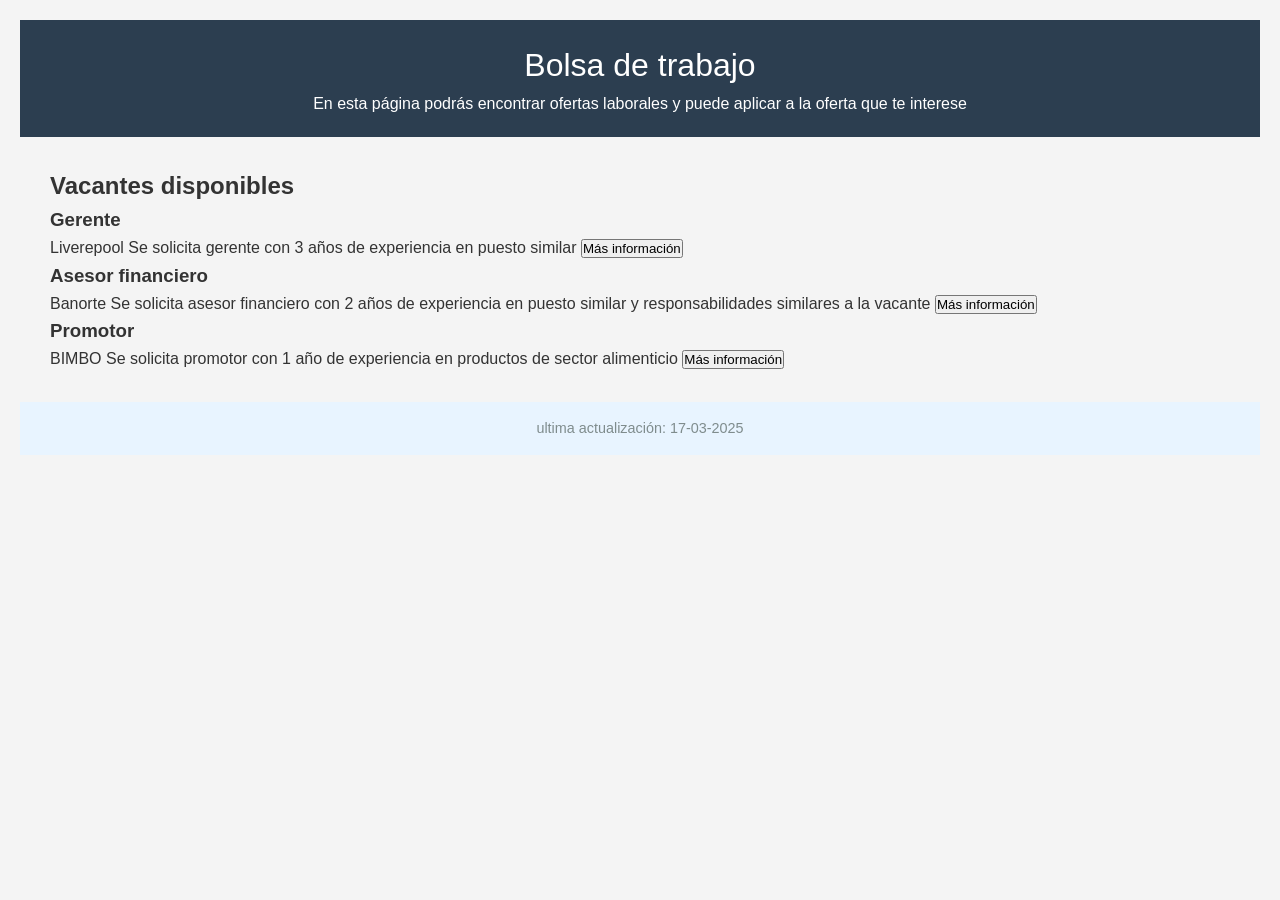
==== index.html @ da83be14 "se colocan las vacantes con algunos estilos" ====
<!DOCTYPE html>
<html lang="en">
<head>
    <meta charset="UTF-8">
    <meta name="viewport" content="width=device-width, initial-scale=1.0">
    <title>Bolsa de trabajo</title>
    <link rel="stylesheet" href="CSS/styles.CSS">
</head>
<body>
    <header>
        <h1>Bolsa de trabajo</h1>
        <p>En esta página podrás encontrar ofertas laborales y puede aplicar a la oferta que te interese</p>
    </header>
    <nav></nav>
    <main>
        <section class="vacancy-section">
            <h2>Vacantes disponibles</h2>
            <div class="vancancy-card">
                <h3>Gerente</h3>
                <dlv class="company">Liverepool</dlv>
                <dlv class="description">Se solicita gerente con 3 años de experiencia en puesto similar</dlv>
                <button class="btn-apply">Más información</button>
            </div>
            <div class="vancancy-card">
                <h3>Asesor financiero</h3>
                <dlv class="company">Banorte</dlv>
                <dlv class="description">Se solicita asesor financiero con 2 años de experiencia en puesto similar y responsabilidades similares a la vacante</dlv>
                <button class="btn-apply">Más información</button>
            </div>
            <div class="vancancy-card">
                <h3>Promotor</h3>
                <dlv class="company">BIMBO</dlv>
                <dlv class="description">Se solicita promotor con 1 año de experiencia en productos de sector alimenticio</dlv>
                <button class="btn-apply">Más información</button>
            </div>
        </section>
    </main>
    <footer>
        ultima actualización: 17-03-2025
    </footer>
</body>
</html>
---- CSS/styles.CSS ----
*{
    box-sizing: border-box;
    margin: 0;
    padding: 0;
}

body {
    font-family: 'Segoe  UI', Tahoma, Geneva, Verdana, sans-serif;
    background-color: #f4f4f4;
    color: #333;
    line-height: 1.6;
    padding: 20px;
}

header {
    background-color: #2c3e50;
    color: #fff;
    padding: 20px 30px;
    text-align: center;
}

header h1 {
    font-weight: 400;
    font-size: 2rem;
}

main {
    display: flex;
    flex-wrap: wrap;
    padding: 30px;
    gap: 30px;
}

footer {
    background-color: #e8f4ff;
    padding: 15px 10px;
    text-align: center;
    color: #7f8c8d;
    font-size: 0.9rem;
}
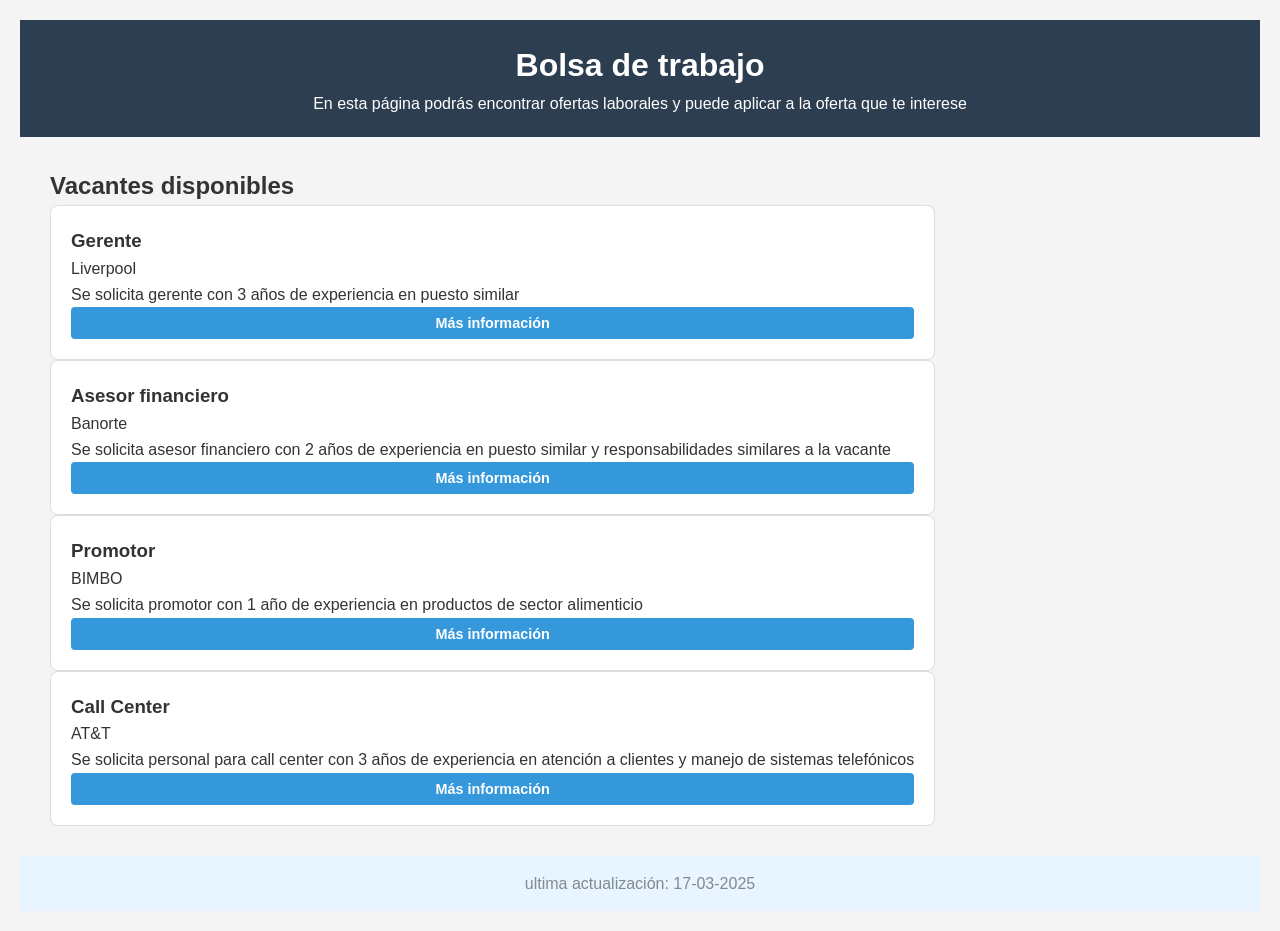
==== commit 4860221b: "Add files via upload" ====
--- a/index.html
+++ b/index.html
@@ -13,30 +13,44 @@
     </header>
     <nav></nav>
     <main>
-        <section class="vacancy-section">
+        <section class="vacancies-section">
             <h2>Vacantes disponibles</h2>
-            <div class="vancancy-card">
+            <div class="vancancies-card">
                 <h3>Gerente</h3>
-                <dlv class="company">Liverepool</dlv>
-                <dlv class="description">Se solicita gerente con 3 años de experiencia en puesto similar</dlv>
+                <div class="company">Liverpool</div>
+                <div class="description">Se solicita gerente con 3 años de experiencia en puesto similar</div>
+                <a href="vacantes/gerente.html">
                 <button class="btn-apply">Más información</button>
+                </a>
             </div>
-            <div class="vancancy-card">
+
+                <div class="vancancies-card">
                 <h3>Asesor financiero</h3>
-                <dlv class="company">Banorte</dlv>
-                <dlv class="description">Se solicita asesor financiero con 2 años de experiencia en puesto similar y responsabilidades similares a la vacante</dlv>
+                <div class="company">Banorte</div>
+                <div class="description">Se solicita asesor financiero con 2 años de experiencia en puesto similar y responsabilidades similares a la vacante</div>
+                <button onclick="window.location.href='vacantes/asesor.html'" class="btn-apply">Más información</button>
+            </div>
+
+                <div class="vancancies-card">
+                <h3>Promotor</h3>
+                <div class="company">BIMBO</div>
+                <div class="description">Se solicita promotor con 1 año de experiencia en productos de sector alimenticio</div>
+                <button onclick="promotor()" class="btn-apply">Más información</button>
+            </div>
+
+                <div class="vancancies-card">
+                <h3>Call Center</h3>
+                <div class="company">AT&T</div>
+                <div class="description">Se solicita personal para call center con 3 años de experiencia en atención a clientes y manejo de sistemas telefónicos</div>
+                <a href="vacantes/callcenter.html">
                 <button class="btn-apply">Más información</button>
-            </div>
-            <div class="vancancy-card">
-                <h3>Promotor</h3>
-                <dlv class="company">BIMBO</dlv>
-                <dlv class="description">Se solicita promotor con 1 año de experiencia en productos de sector alimenticio</dlv>
-                <button class="btn-apply">Más información</button>
-            </div>
+                </a>
+                </div>
         </section>
     </main>
     <footer>
         ultima actualización: 17-03-2025
     </footer>
+    <script src="JS/fuctions.js"></script>
 </body>
 </html>
--- a/CSS/styles.CSS
+++ b/CSS/styles.CSS
@@ -1,5 +1,5 @@
 
-*{
+* {
     box-sizing: border-box;
     margin: 0;
     padding: 0;
@@ -20,7 +20,7 @@
     text-align: center;
 }
 
-header h1 {
+header h2 {
     font-weight: 400;
     font-size: 2rem;
 }
@@ -30,12 +30,61 @@
     flex-wrap: wrap;
     padding: 30px;
     gap: 30px;
+
 }
 
 footer {
-    background-color: #e8f4ff;
-    padding: 15px 10px;
+    background: #e8f4ff;
+    padding: 15px 30px;
     text-align: center;
     color: #7f8c8d;
+}
+
+.vancancies-section {
+    flex: 400px;
+}
+
+.vancancies-card {
+    background-color: #fff;
+    border: 1px solid #ddd;
+    border-radius: 8px;
+    padding: 20px;
+    transition: transform 0.2s ease, box-shadow 0.2s ease;
+    box-shadow: 0 2px 4px rgba(0,0,0,0,1);
+}
+
+.vacancies-card h3 {
+    margin-bottom: 8px;
+    color: #2c3e50;
+}
+
+.vacancies-card .company {
     font-size: 0.9rem;
+    color : #7f8c8d;
+    margin-bottom: 10px;
+}
+
+.vacancies-card .description {
+    font-size: 0.9rem;
+    color: #7f8c8d;
+    margin-bottom: 15px;
+    color: #555;
+}
+
+.btn-apply {
+    background-color: #3498db;
+    color: #fff;
+    border: none;
+    padding: 8px 16px;
+    border-radius: 4px;
+    cursor: pointer;
+    font-weight: 600;
+    font-size: 0.9rem;
+    transition: background-color 0.2s;
+    width: 100%;
+}
+
+.btn-apply:hover {
+    background: #2980b9;
+
 }
